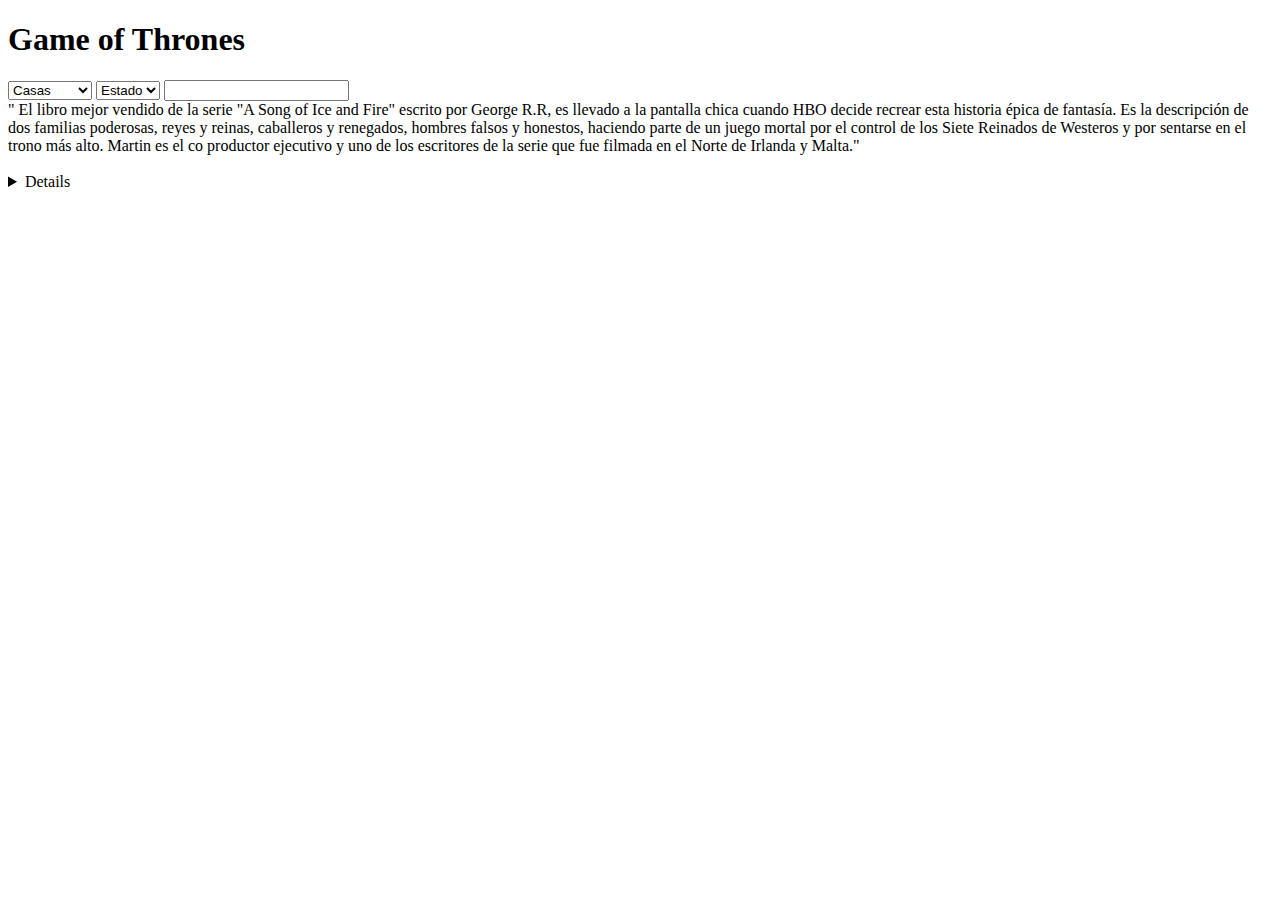
==== src/index.html @ 867df382 "prueba2" ====
<!DOCTYPE html>
<html>
  <head>
    <meta charset="utf-8">
    <title>Game of Thrones</title>
    <meta name="viewport" content="width=device-width initial-scale=1.0">
    <link rel="stylesheet" href="style.css" />
  </head>
  <body>
  <header>
    <h1> Game of Thrones </h1>
   </header>
   <nav>
   <!--menu de navegación/filtros-->
    <select id="">
      <option value="">Casas</option>
      <option value="">Stark</option>
      <option value="">Targaryen</option>
      <option value="">Tarly</option> 
      <option value="">Baratheon</option> 
      <option value="">Lannister</option>
      <!--prueba 2-->
    </select>

    <select id="Estado">
      <option value="">Estado</option>
      <option value="">Vivo</option>
      <option value="">Muerto</option>
    </select>
    <input type=search id="buscador">
   </nav>
    <article>
     " El libro mejor vendido de la serie "A Song of Ice and Fire" escrito por George R.R, es llevado a la pantalla chica cuando HBO decide recrear esta historia épica de fantasía. Es la descripción de dos familias poderosas, reyes y reinas, caballeros y renegados, hombres falsos y honestos, haciendo parte de un juego mortal por el control de los Siete Reinados de Westeros y por sentarse en el trono más alto. Martin es el co productor ejecutivo y uno de los escritores de la serie que fue filmada en el Norte de Irlanda y Malta."
    </article>
  
    <!--<article>
  " El libro mejor vendido de la serie "A Song of Ice and Fire" escrito por George R.R, es llevado a la pantalla chica cuando HBO decide recrear esta historia épica de fantasía. Es la descripción de dos familias poderosas, reyes y reinas, caballeros y renegados, hombres falsos y honestos, haciendo parte de un juego mortal por el control de los Siete Reinados de Westeros y por sentarse en el trono más alto. Martin es el co productor ejecutivo y uno de los escritores de la serie que fue filmada en el Norte de Irlanda y Malta."
    </article> -->

    <br>
    <details >
      <p>En un mundo fantástico y en un contexto medieval varias familias, relativas a la nobleza, se disputan el poder para dominar el territorio ficticio de Poniente (Westeros) y tomar el control de los Siete Reinos desde el Trono de Hierro, lugar donde el rey ejerce el poder.

        Mientras tiene lugar una guerra civil para conseguir el poder, detrás del Muro que divide el reino de Poniente y la zona norte, los muertos amenazan con librar la batalla contra los vivos.
        
        Entretanto, Daenerys Targaryen, la hija del antiguo rey, regresa a Poniente para reclamar su lugar y así vengar el deceso de sus ascendientes en la guerra civil anterior.
      </p>
    </details>

  

    <div id="root"></div>
    <script src="main.js" type="module"></script>
  </body>
</html>
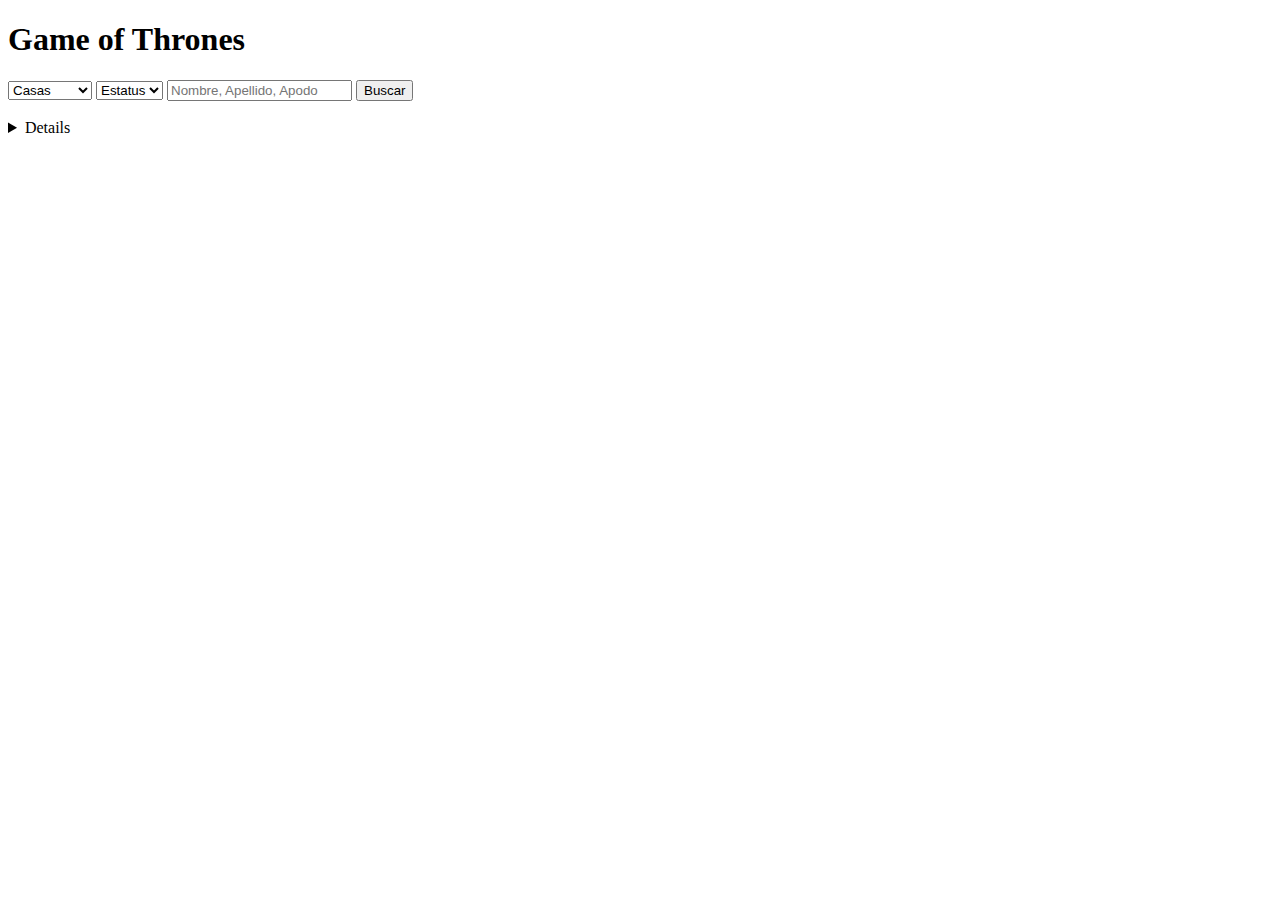
==== commit 441acfbc: "estatus" ====
--- a/src/index.html
+++ b/src/index.html
@@ -4,14 +4,17 @@
     <meta charset="utf-8">
     <title>Game of Thrones</title>
     <meta name="viewport" content="width=device-width initial-scale=1.0">
+    <link rel="preconnect" href="https://fonts.googleapis.com">
+    <link rel="preconnect" href="https://fonts.gstatic.com" crossorigin>
+    <link href="https://fonts.googleapis.com/css2?family=Slabo+27px&display=swap" rel="stylesheet">
     <link rel="stylesheet" href="style.css" />
   </head>
   <body>
   <header>
     <h1> Game of Thrones </h1>
-   </header>
-   <nav>
-   <!--menu de navegación/filtros-->
+  </header>
+  <nav>
+  <!--menu de navegación/filtros-->
     <select id="">
       <option value="">Casas</option>
       <option value="">Stark</option>
@@ -19,25 +22,23 @@
       <option value="">Tarly</option> 
       <option value="">Baratheon</option> 
       <option value="">Lannister</option>
-      <!--prueba 2-->
+      <!--prueba de que si podremos-->
     </select>
 
     <select id="Estado">
-      <option value="">Estado</option>
+      <option value="">Estatus</option>
       <option value="">Vivo</option>
       <option value="">Muerto</option>
     </select>
-    <input type=search id="buscador">
+    <input type=search id="buscador" placeholder="Nombre, Apellido, Apodo">
+    <button id="buscador">
+      <span>Buscar</span></button>
    </nav>
-    <article>
-     " El libro mejor vendido de la serie "A Song of Ice and Fire" escrito por George R.R, es llevado a la pantalla chica cuando HBO decide recrear esta historia épica de fantasía. Es la descripción de dos familias poderosas, reyes y reinas, caballeros y renegados, hombres falsos y honestos, haciendo parte de un juego mortal por el control de los Siete Reinados de Westeros y por sentarse en el trono más alto. Martin es el co productor ejecutivo y uno de los escritores de la serie que fue filmada en el Norte de Irlanda y Malta."
-    </article>
-  
-    <!--<article>
-  " El libro mejor vendido de la serie "A Song of Ice and Fire" escrito por George R.R, es llevado a la pantalla chica cuando HBO decide recrear esta historia épica de fantasía. Es la descripción de dos familias poderosas, reyes y reinas, caballeros y renegados, hombres falsos y honestos, haciendo parte de un juego mortal por el control de los Siete Reinados de Westeros y por sentarse en el trono más alto. Martin es el co productor ejecutivo y uno de los escritores de la serie que fue filmada en el Norte de Irlanda y Malta."
-    </article> -->
+      <!--prueba de arti-->
 
     <br>
+    <section>
+    <article>
     <details >
       <p>En un mundo fantástico y en un contexto medieval varias familias, relativas a la nobleza, se disputan el poder para dominar el territorio ficticio de Poniente (Westeros) y tomar el control de los Siete Reinos desde el Trono de Hierro, lugar donde el rey ejerce el poder.
 
@@ -46,8 +47,11 @@
         Entretanto, Daenerys Targaryen, la hija del antiguo rey, regresa a Poniente para reclamar su lugar y así vengar el deceso de sus ascendientes en la guerra civil anterior.
       </p>
     </details>
+  </article>
+</section>
 
-  
+
+    <!--prueba 3-->
 
     <div id="root"></div>
     <script src="main.js" type="module"></script>
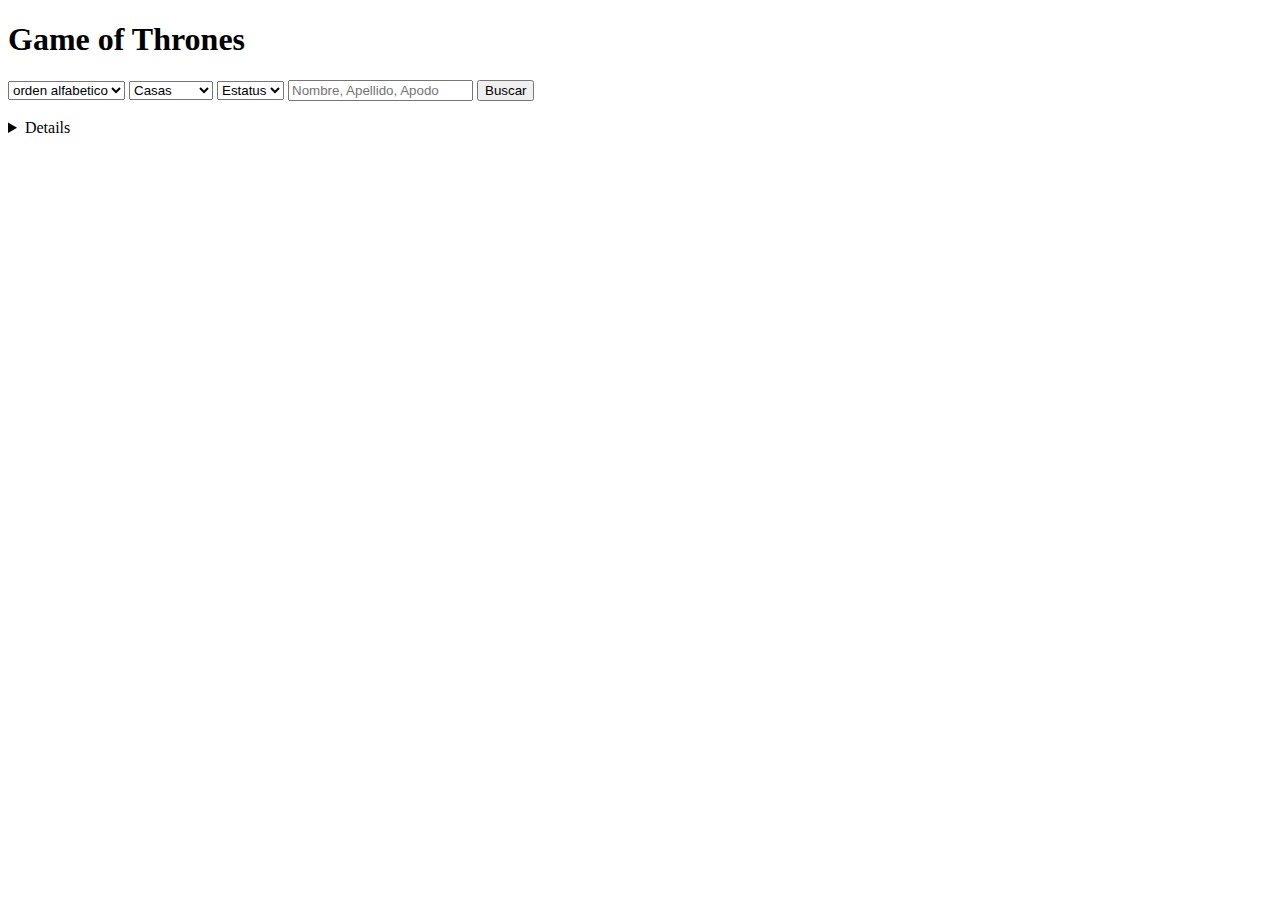
==== commit eaad2873: "probandoexportysort" ====
--- a/src/index.html
+++ b/src/index.html
@@ -10,50 +10,55 @@
     <link rel="stylesheet" href="style.css" />
   </head>
   <body>
-  <header>
-    <h1> Game of Thrones </h1>
-  </header>
-  <nav>
-  <!--menu de navegación/filtros-->
-    <select id="">
-      <option value="">Casas</option>
-      <option value="">Stark</option>
-      <option value="">Targaryen</option>
-      <option value="">Tarly</option> 
-      <option value="">Baratheon</option> 
-      <option value="">Lannister</option>
+     <header>
+       <h1> Game of Thrones </h1>
+     </header>
+     <nav>
+     <!--menu de navegación/filtros-->
+     <select id="ordenalfabetico">
+       <option disabled selected>orden alfabetico</option>
+       <option value="abc"> A-Z</option>
+       <option value="cba">Z-A</option>
+     </select>
+     <select id="filtro-casas">
+       <option disabled selected>Casas</option>
+       <option value="todas">Todas</option>
+       <option value="Stark">Stark</option>
+       <option value="Targaryen">Targaryen</option>
+       <option value="Tarly">Tarly</option> 
+       <option value="Baratheon">Baratheon</option> 
+       <option value="Lannister">Lannister</option>
       <!--prueba de que si podremos-->
-    </select>
+     </select>
 
-    <select id="Estado">
-      <option value="">Estatus</option>
-      <option value="">Vivo</option>
-      <option value="">Muerto</option>
-    </select>
-    <input type=search id="buscador" placeholder="Nombre, Apellido, Apodo">
-    <button id="buscador">
+     <select id="filtro-estatus">
+       <option disabled selected>Estatus</option>
+       <option value="live">Vivo</option>
+       <option value="dead">Muerto</option>
+     </select>
+     <input type=search id="buscador" placeholder="Nombre, Apellido, Apodo">
+     <button id="buscador">
       <span>Buscar</span></button>
-   </nav>
-      <!--prueba de arti-->
+     </nav>
+      
+     <br>
+     <section>
+       <article>
+         <details >
+           <p>En un mundo fantástico y en un contexto medieval varias familias, relativas a la nobleza, se disputan el poder para dominar el territorio ficticio de Poniente (Westeros) y tomar el control de los Siete Reinos desde el Trono de Hierro, lugar donde el rey ejerce el poder.
 
-    <br>
-    <section>
-    <article>
-    <details >
-      <p>En un mundo fantástico y en un contexto medieval varias familias, relativas a la nobleza, se disputan el poder para dominar el territorio ficticio de Poniente (Westeros) y tomar el control de los Siete Reinos desde el Trono de Hierro, lugar donde el rey ejerce el poder.
-
-        Mientras tiene lugar una guerra civil para conseguir el poder, detrás del Muro que divide el reino de Poniente y la zona norte, los muertos amenazan con librar la batalla contra los vivos.
+             Mientras tiene lugar una guerra civil para conseguir el poder, detrás del Muro que divide el reino de Poniente y la zona norte, los muertos amenazan con librar la batalla contra los vivos.
         
-        Entretanto, Daenerys Targaryen, la hija del antiguo rey, regresa a Poniente para reclamar su lugar y así vengar el deceso de sus ascendientes en la guerra civil anterior.
-      </p>
-    </details>
-  </article>
-</section>
+             Entretanto, Daenerys Targaryen, la hija del antiguo rey, regresa a Poniente para reclamar su lugar y así vengar el deceso de sus ascendientes en la guerra civil anterior.
+           </p>
+          </details>
+        </article>
+      </section>
 
 
-    <!--prueba 3-->
+     <!--prueba 3-->
 
-    <div id="root"></div>
+     <div id="root"></div>
     <script src="main.js" type="module"></script>
   </body>
 </html>
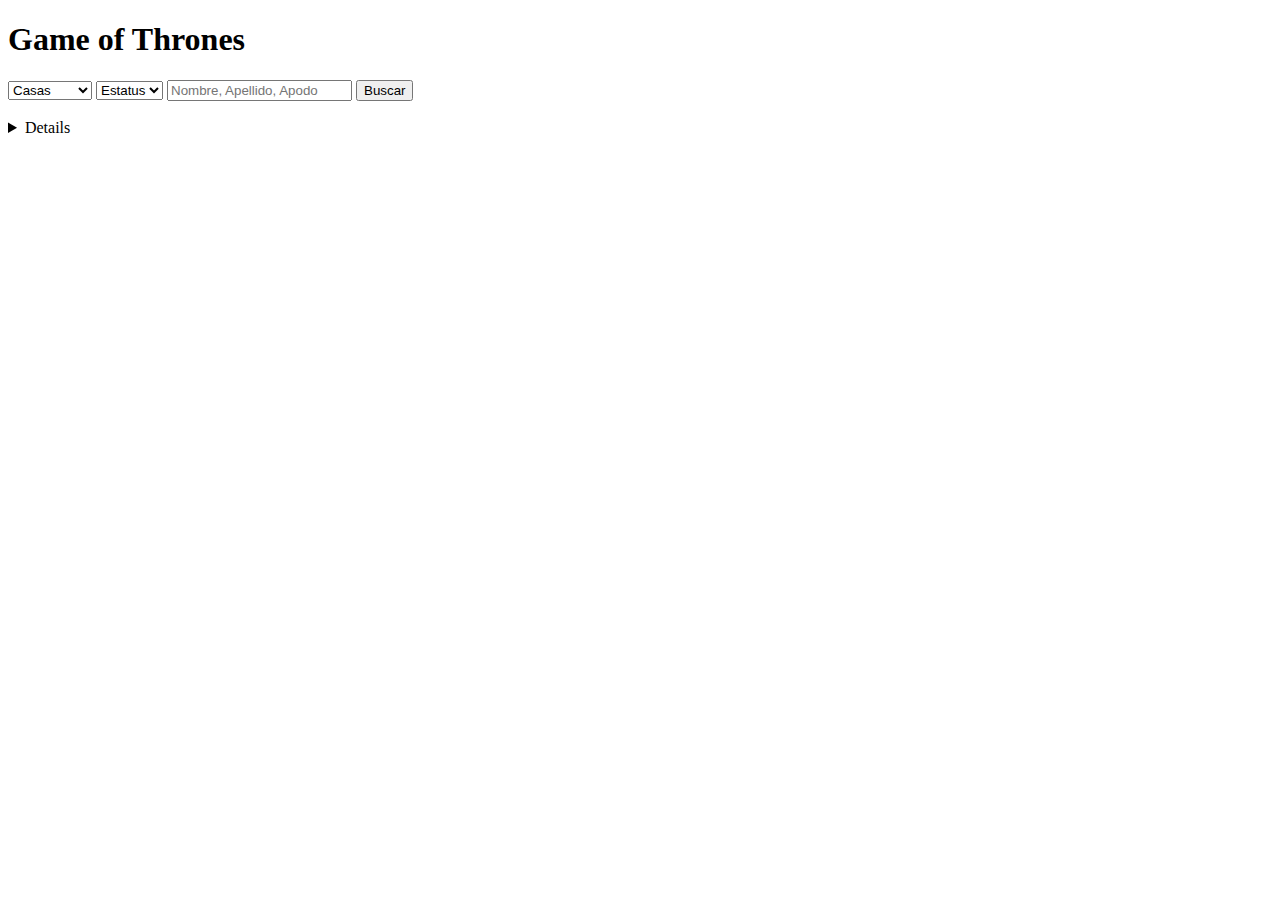
==== commit 7bf12526: "Otra prueba que me pidio" ====
--- a/src/index.html
+++ b/src/index.html
@@ -10,55 +10,50 @@
     <link rel="stylesheet" href="style.css" />
   </head>
   <body>
-     <header>
-       <h1> Game of Thrones </h1>
-     </header>
-     <nav>
-     <!--menu de navegación/filtros-->
-     <select id="ordenalfabetico">
-       <option disabled selected>orden alfabetico</option>
-       <option value="abc"> A-Z</option>
-       <option value="cba">Z-A</option>
-     </select>
-     <select id="filtro-casas">
-       <option disabled selected>Casas</option>
-       <option value="todas">Todas</option>
-       <option value="Stark">Stark</option>
-       <option value="Targaryen">Targaryen</option>
-       <option value="Tarly">Tarly</option> 
-       <option value="Baratheon">Baratheon</option> 
-       <option value="Lannister">Lannister</option>
+  <header>
+    <h1> Game of Thrones </h1>
+  </header>
+  <nav>
+  <!--menu de navegación/filtros-->
+    <select id="">
+      <option value="">Casas</option>
+      <option value="">Stark</option>
+      <option value="">Targaryen</option>
+      <option value="">Tarly</option> 
+      <option value="">Baratheon</option> 
+      <option value="">Lannister</option>
       <!--prueba de que si podremos-->
-     </select>
+    </select>
 
-     <select id="filtro-estatus">
-       <option disabled selected>Estatus</option>
-       <option value="live">Vivo</option>
-       <option value="dead">Muerto</option>
-     </select>
-     <input type=search id="buscador" placeholder="Nombre, Apellido, Apodo">
-     <button id="buscador">
+    <select id="Estado">
+      <option value="">Estatus</option>
+      <option value="">Vivo</option>
+      <option value="">Muerto</option>
+    </select>
+    <input type=search id="buscador" placeholder="Nombre, Apellido, Apodo"> <!-- Podemos cambiarlo sólo por Buscar-->
+    <button id="buscador">
       <span>Buscar</span></button>
-     </nav>
-      
-     <br>
-     <section>
-       <article>
-         <details >
-           <p>En un mundo fantástico y en un contexto medieval varias familias, relativas a la nobleza, se disputan el poder para dominar el territorio ficticio de Poniente (Westeros) y tomar el control de los Siete Reinos desde el Trono de Hierro, lugar donde el rey ejerce el poder.
+  </nav>
+      <!--prueba de arti-->
 
-             Mientras tiene lugar una guerra civil para conseguir el poder, detrás del Muro que divide el reino de Poniente y la zona norte, los muertos amenazan con librar la batalla contra los vivos.
+    <br>
+    <section>
+    <article>
+    <details >
+      <p>En un mundo fantástico y en un contexto medieval varias familias, relativas a la nobleza, se disputan el poder para dominar el territorio ficticio de Poniente (Westeros) y tomar el control de los Siete Reinos desde el Trono de Hierro, lugar donde el rey ejerce el poder.
+
+        Mientras tiene lugar una guerra civil para conseguir el poder, detrás del Muro que divide el reino de Poniente y la zona norte, los muertos amenazan con librar la batalla contra los vivos.
         
-             Entretanto, Daenerys Targaryen, la hija del antiguo rey, regresa a Poniente para reclamar su lugar y así vengar el deceso de sus ascendientes en la guerra civil anterior.
-           </p>
-          </details>
-        </article>
-      </section>
+        Entretanto, Daenerys Targaryen, la hija del antiguo rey, regresa a Poniente para reclamar su lugar y así vengar el deceso de sus ascendientes en la guerra civil anterior.
+      </p>
+    </details>
+  </article>
+</section>
 
 
-     <!--prueba 3-->
+    <!--prueba 3-->
 
-     <div id="root"></div>
+    <div id="root"></div>
     <script src="main.js" type="module"></script>
   </body>
 </html>
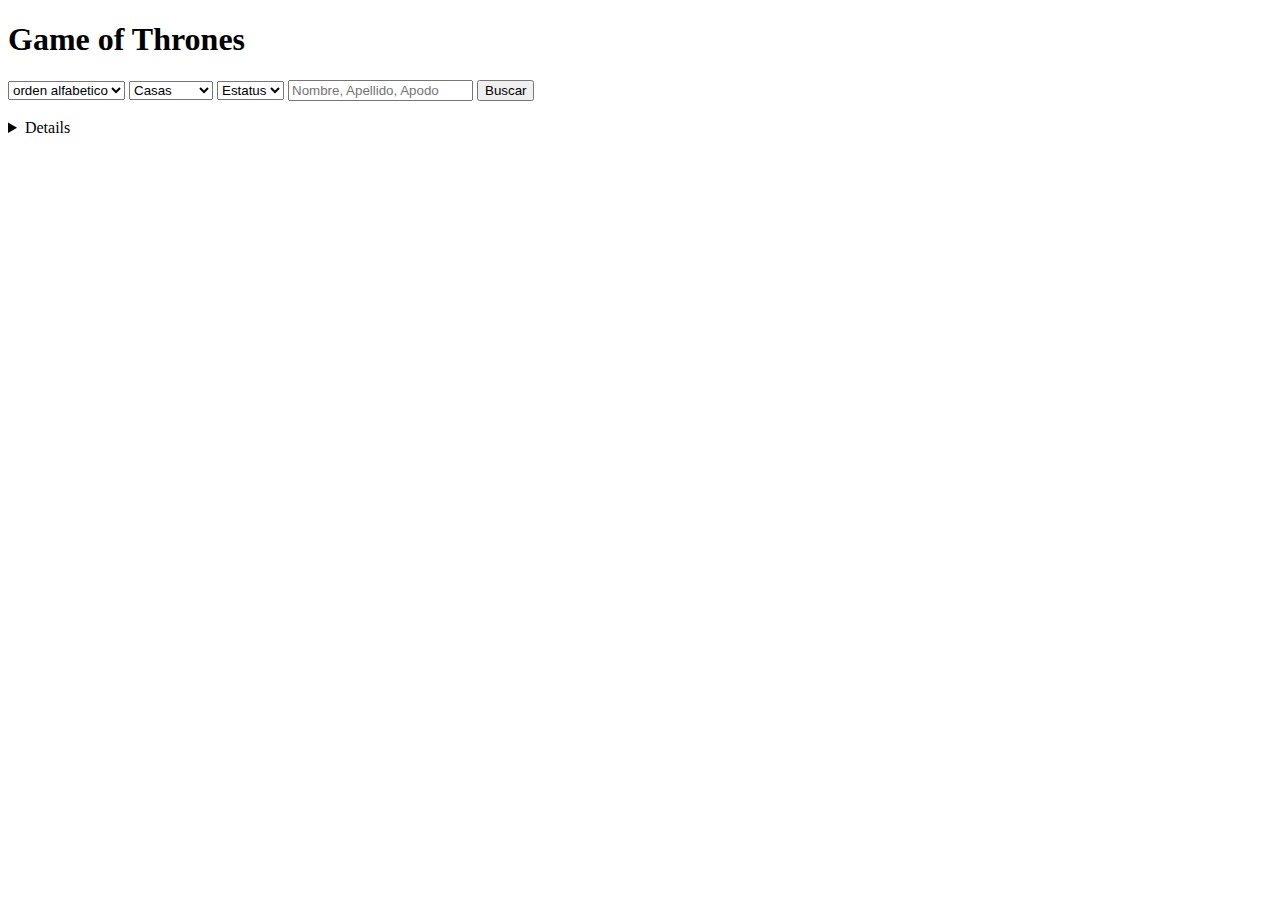
==== commit 2b2e97a5: "Merge pull request #6 from DanielaCastrejon/main" ====
--- a/src/index.html
+++ b/src/index.html
@@ -10,30 +10,36 @@
     <link rel="stylesheet" href="style.css" />
   </head>
   <body>
-  <header>
-    <h1> Game of Thrones </h1>
-  </header>
-  <nav>
-  <!--menu de navegación/filtros-->
-    <select id="">
-      <option value="">Casas</option>
-      <option value="">Stark</option>
-      <option value="">Targaryen</option>
-      <option value="">Tarly</option> 
-      <option value="">Baratheon</option> 
-      <option value="">Lannister</option>
+     <header>
+       <h1> Game of Thrones </h1>
+     </header>
+     <nav>
+     <!--menu de navegación/filtros-->
+     <select id="ordenalfabetico">
+       <option disabled selected>orden alfabetico</option>
+       <option value="abc"> A-Z</option>
+       <option value="cba">Z-A</option>
+     </select>
+     <select id="filtro-casas">
+       <option disabled selected>Casas</option>
+       <option value="todas">Todas</option>
+       <option value="Stark">Stark</option>
+       <option value="Targaryen">Targaryen</option>
+       <option value="Tarly">Tarly</option> 
+       <option value="Baratheon">Baratheon</option> 
+       <option value="Lannister">Lannister</option>
       <!--prueba de que si podremos-->
-    </select>
+     </select>
 
     <select id="Estado">
       <option value="">Estatus</option>
       <option value="">Vivo</option>
       <option value="">Muerto</option>
     </select>
-    <input type=search id="buscador" placeholder="Nombre, Apellido, Apodo"> <!-- Podemos cambiarlo sólo por Buscar-->
+    <input type=search id="buscador" placeholder="Nombre, Apellido, Apodo">
     <button id="buscador">
       <span>Buscar</span></button>
-  </nav>
+   </nav>
       <!--prueba de arti-->
 
     <br>
@@ -42,18 +48,18 @@
     <details >
       <p>En un mundo fantástico y en un contexto medieval varias familias, relativas a la nobleza, se disputan el poder para dominar el territorio ficticio de Poniente (Westeros) y tomar el control de los Siete Reinos desde el Trono de Hierro, lugar donde el rey ejerce el poder.
 
-        Mientras tiene lugar una guerra civil para conseguir el poder, detrás del Muro que divide el reino de Poniente y la zona norte, los muertos amenazan con librar la batalla contra los vivos.
+             Mientras tiene lugar una guerra civil para conseguir el poder, detrás del Muro que divide el reino de Poniente y la zona norte, los muertos amenazan con librar la batalla contra los vivos.
         
-        Entretanto, Daenerys Targaryen, la hija del antiguo rey, regresa a Poniente para reclamar su lugar y así vengar el deceso de sus ascendientes en la guerra civil anterior.
-      </p>
-    </details>
-  </article>
-</section>
+             Entretanto, Daenerys Targaryen, la hija del antiguo rey, regresa a Poniente para reclamar su lugar y así vengar el deceso de sus ascendientes en la guerra civil anterior.
+           </p>
+          </details>
+        </article>
+      </section>
 
 
-    <!--prueba 3-->
+     <!--prueba 3-->
 
-    <div id="root"></div>
+     <div id="root"></div>
     <script src="main.js" type="module"></script>
   </body>
 </html>
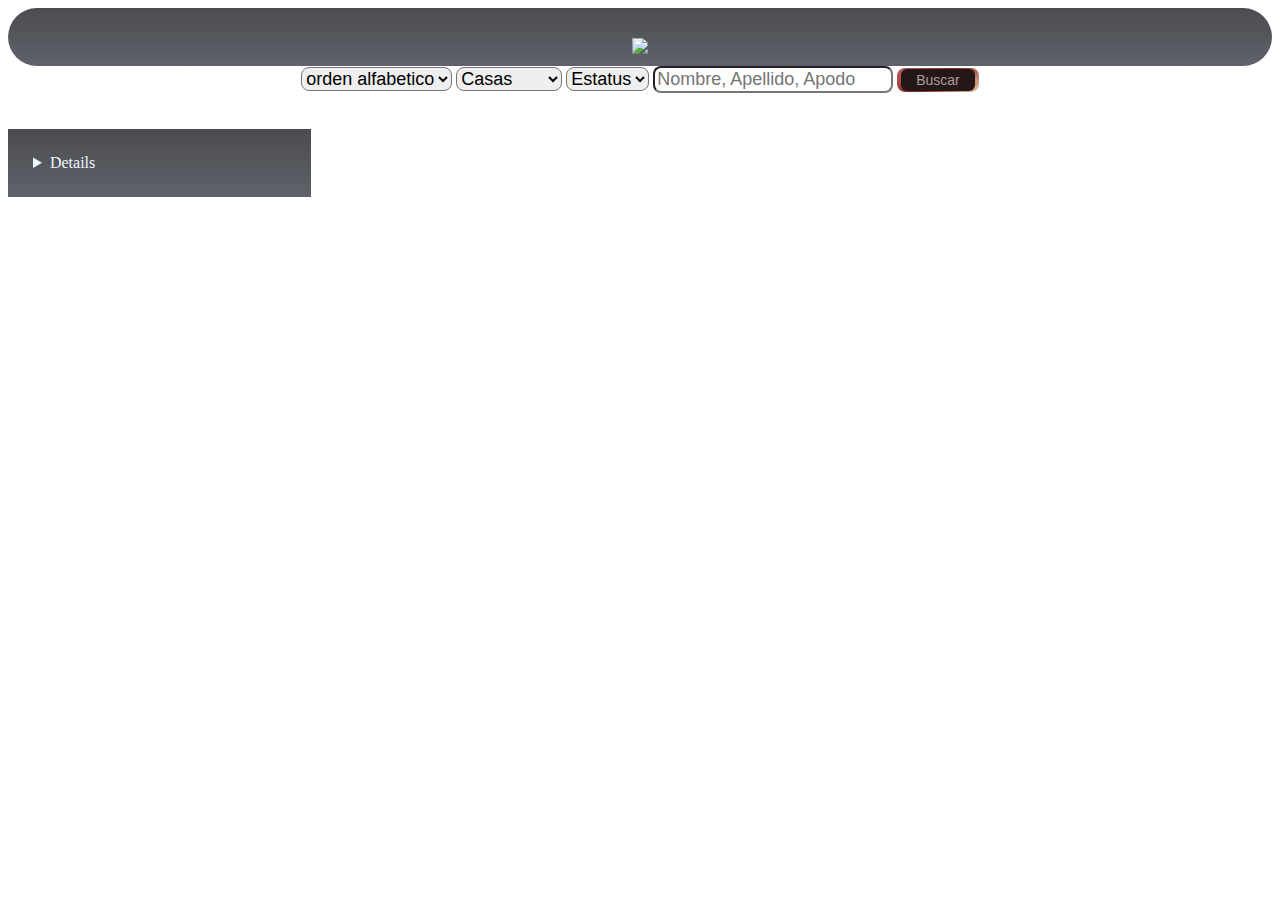
==== commit ca393385: "sort y" ====
--- a/src/index.html
+++ b/src/index.html
@@ -10,28 +10,31 @@
     <link rel="stylesheet" href="style.css" />
   </head>
   <body>
-     <header>
-       <h1> Game of Thrones </h1>
-     </header>
-     <nav>
-     <!--menu de navegación/filtros-->
-     <select id="ordenalfabetico">
-       <option disabled selected>orden alfabetico</option>
-       <option value="abc"> A-Z</option>
-       <option value="cba">Z-A</option>
-     </select>
-     <select id="filtro-casas">
-       <option disabled selected>Casas</option>
-       <option value="todas">Todas</option>
-       <option value="Stark">Stark</option>
-       <option value="Targaryen">Targaryen</option>
-       <option value="Tarly">Tarly</option> 
-       <option value="Baratheon">Baratheon</option> 
-       <option value="Lannister">Lannister</option>
+    <header class="active">
+      <img src="header/titulo.png" style="max-width:100%;height:180px;"></h1>
+    </header>
+    <nav>
+    <!--menu de navegación/filtros-->
+    <div class="selec-abc" id="order"></div>
+      <select class="orden" id="ordenabc">
+        <option disabled selected>orden alfabetico</option>
+        <option value="abc"> A-Z</option>
+        <option value="cba">Z-A</option>
+      </select>
+    </div>
+    <select class= "casa" id="filtro-casas">
+      <option disabled selected>Casas</option>
+      <option value="todas">Todas</option>
+      <option value="Stark">Stark</option>
+      <option value="Targaryen">Targaryen</option>
+      <option value="Tarly">Tarly</option> 
+      <option value="Baratheon">Baratheon</option> 
+      <option value="Lannister">Lannister</option>
       <!--prueba de que si podremos-->
-     </select>
+    </select>
 
-    <select id="Estado">
+
+    <select class ="vivomuerto" id="Estado">
       <option value="">Estatus</option>
       <option value="">Vivo</option>
       <option value="">Muerto</option>
@@ -39,27 +42,37 @@
     <input type=search id="buscador" placeholder="Nombre, Apellido, Apodo">
     <button id="buscador">
       <span>Buscar</span></button>
-   </nav>
+  </nav>
       <!--prueba de arti-->
 
     <br>
+    <br>
+    
     <section>
     <article>
     <details >
       <p>En un mundo fantástico y en un contexto medieval varias familias, relativas a la nobleza, se disputan el poder para dominar el territorio ficticio de Poniente (Westeros) y tomar el control de los Siete Reinos desde el Trono de Hierro, lugar donde el rey ejerce el poder.
 
-             Mientras tiene lugar una guerra civil para conseguir el poder, detrás del Muro que divide el reino de Poniente y la zona norte, los muertos amenazan con librar la batalla contra los vivos.
+            Mientras tiene lugar una guerra civil para conseguir el poder, detrás del Muro que divide el reino de Poniente y la zona norte, los muertos amenazan con librar la batalla contra los vivos.
         
-             Entretanto, Daenerys Targaryen, la hija del antiguo rey, regresa a Poniente para reclamar su lugar y así vengar el deceso de sus ascendientes en la guerra civil anterior.
-           </p>
+            Entretanto, Daenerys Targaryen, la hija del antiguo rey, regresa a Poniente para reclamar su lugar y así vengar el deceso de sus ascendientes en la guerra civil anterior.
+          </p>
           </details>
         </article>
       </section>
+      <br>
+      <br>
+      <br>
+      <br>
+      <br>
 
 
-     <!--prueba 3-->
+      <div class="container"  id="gotImg" ></div>
 
-     <div id="root"></div>
+
+  
+
+    <div id="root"></div>
     <script src="main.js" type="module"></script>
   </body>
 </html>
--- a/src/style.css
+++ b/src/style.css
@@ -0,0 +1,101 @@
+body{
+    background-image: url(https://images2.alphacoders.com/126/1260061.jpg);
+    background-size: cover;
+    background-position: center top;
+    background-attachment: fixed;
+    align-items: center;
+}
+
+header{
+    background: linear-gradient(rgba(14, 16, 22, 0.75),rgba(42, 46, 56, 0.75));
+    background-size: 100px;
+    background-position: center top;
+    text-align: center;
+    color:rgb(135, 143, 150);
+    font-size: 50px;
+    position: sticky;
+    top:10 ;
+    border-radius: 55px;
+}
+
+
+
+nav{
+    border-radius: 8px;
+    text-align: center;
+
+}
+select{
+    font-size: 18px;
+    border-radius: 8px;
+}
+
+input{
+    font-size: 18px;
+    border-radius: 8px;
+}
+
+button{
+
+    border: 0;
+    background-image: linear-gradient(
+        150deg,
+        #be6161,
+        rgb(133, 39, 39),
+        #ebc9a3
+    );
+    border-radius: 8px;
+    color:antiquewhite;
+    font-size: 14px;
+    padding: 4px;
+    color:rgb(175, 156, 156);
+    cursor: pointer;
+    transition: .2s;
+}
+
+span{
+    background-color: rgb(36, 23, 23);
+    padding: 3px 15px;
+    border-radius: 6px;
+    transition: 3s;
+}
+        
+button:hover span {
+    background: none;
+    
+
+}
+
+button:active{
+    transform: scale(0.9);
+}
+
+section{
+    color: aliceblue;
+    align-items: right;
+    float: left;
+    padding: 25px;
+	text-align: justify;
+	width: 20%;
+    background: linear-gradient(rgba(14, 16, 22, 0.75),rgba(42, 46, 56, 0.75));
+
+}
+
+
+.card{
+    color: aliceblue;
+    float: left;
+    padding: 25px;
+	-ms-flex-item-align:center;
+    width:200px;
+    height: 400px;
+    background: linear-gradient(rgba(14, 16, 22, 0.75),rgba(42, 46, 56, 0.75));
+    border-radius: 50px;
+    font-size: 16px;
+    margin: 16px;
+}
+.card:hover,
+section:active{
+    background: rgb(41, 29, 29);
+}
+
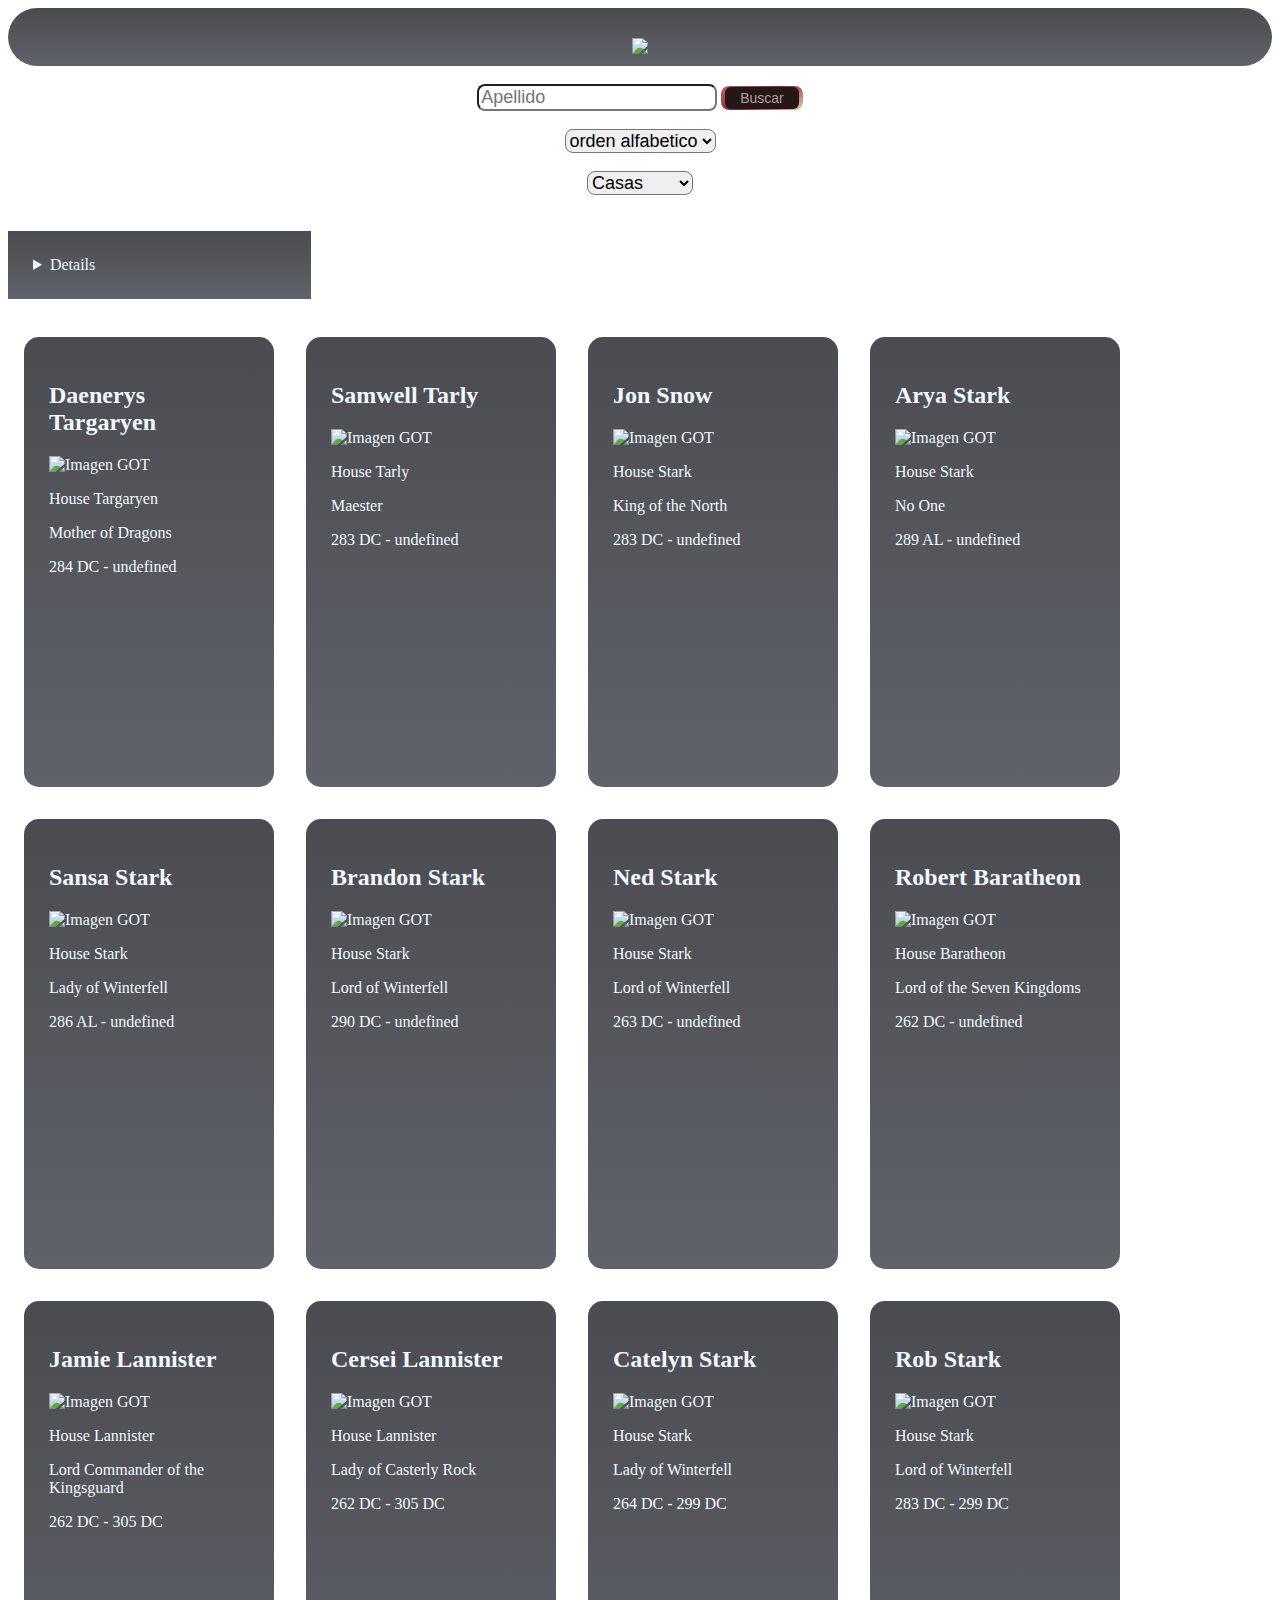
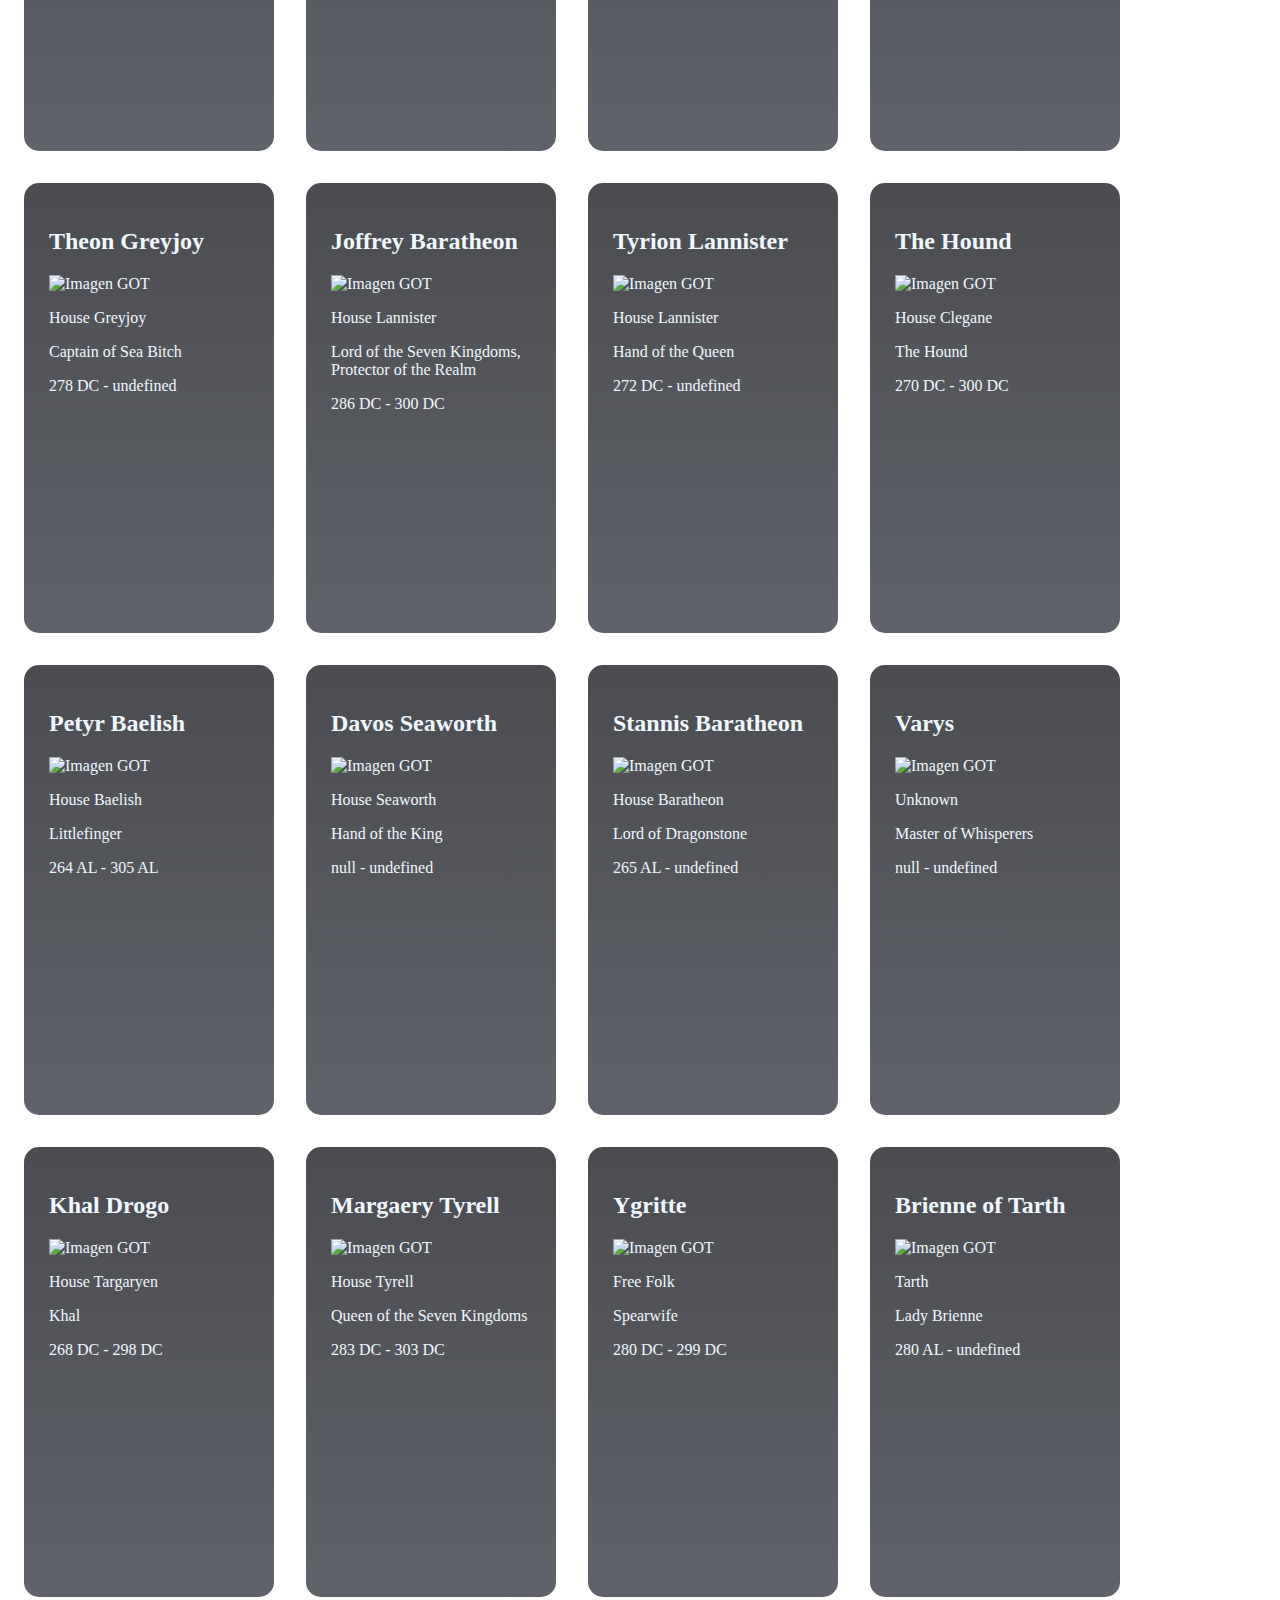
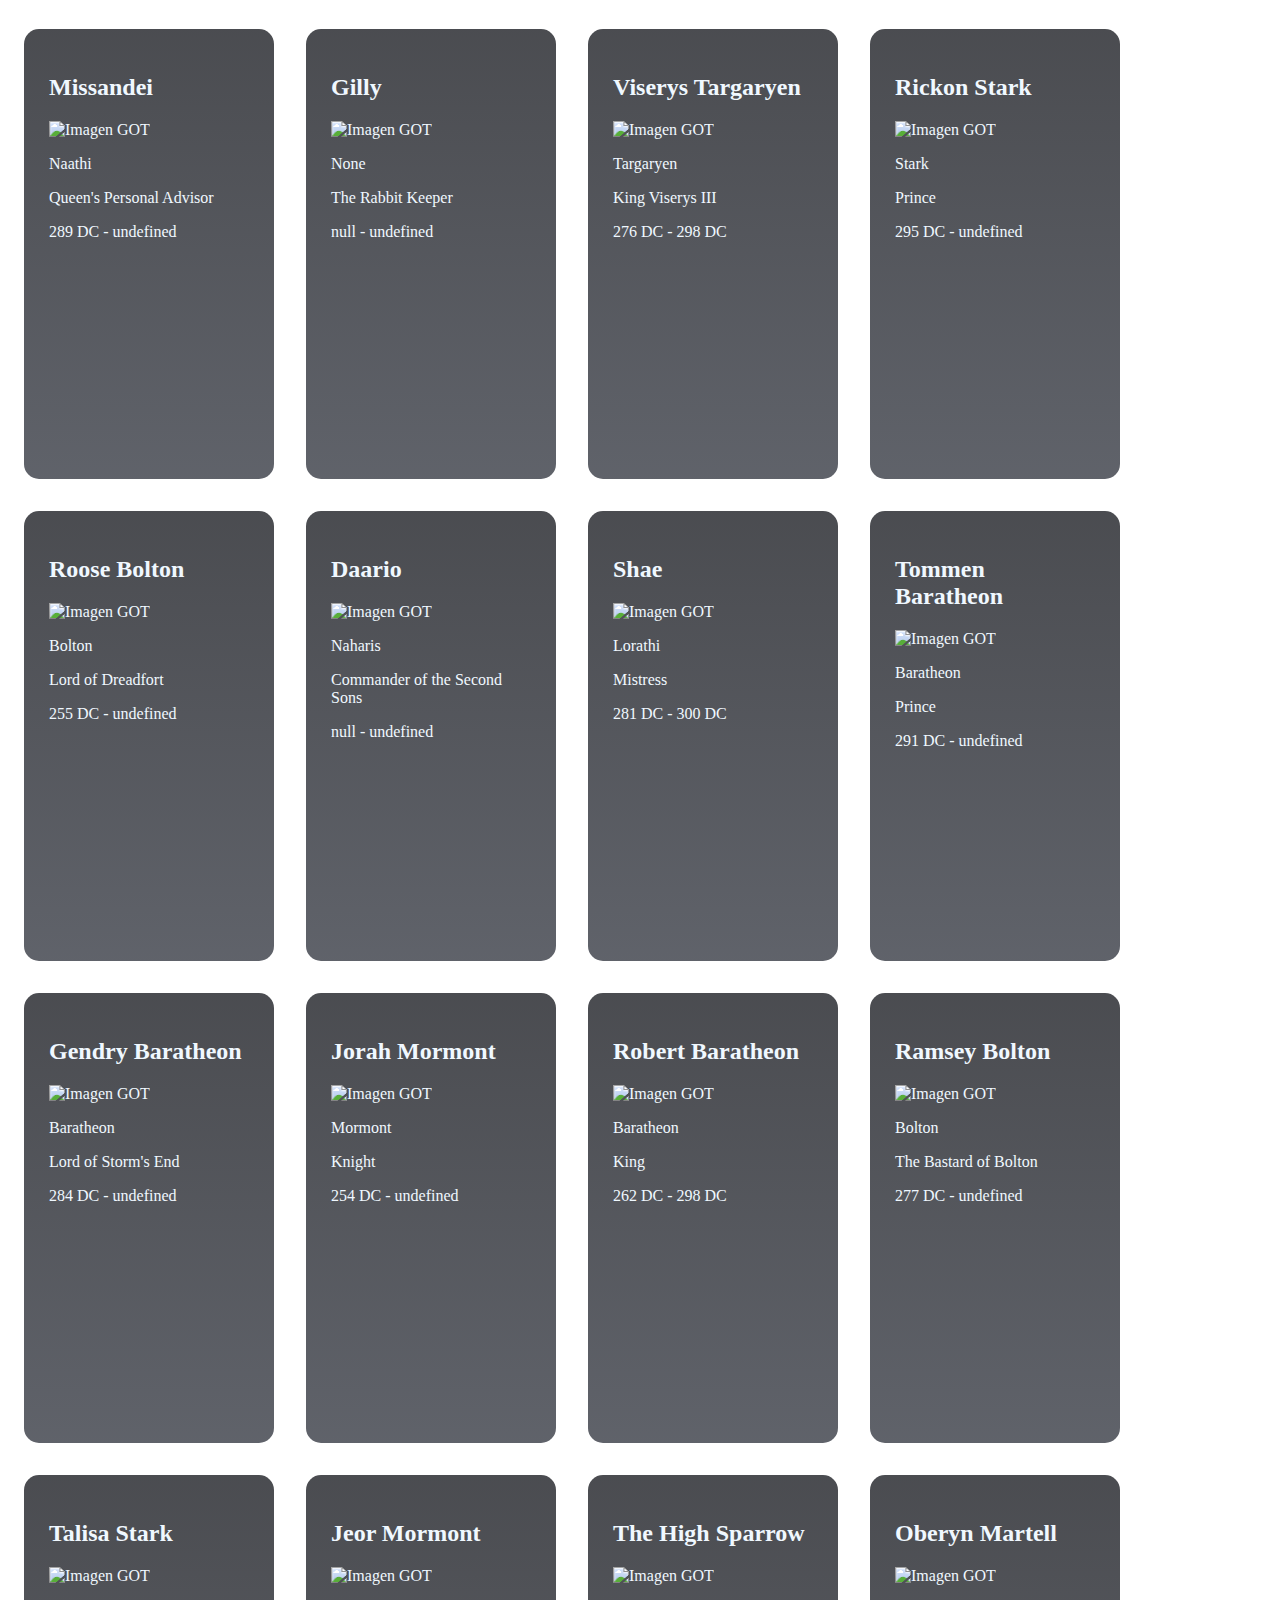
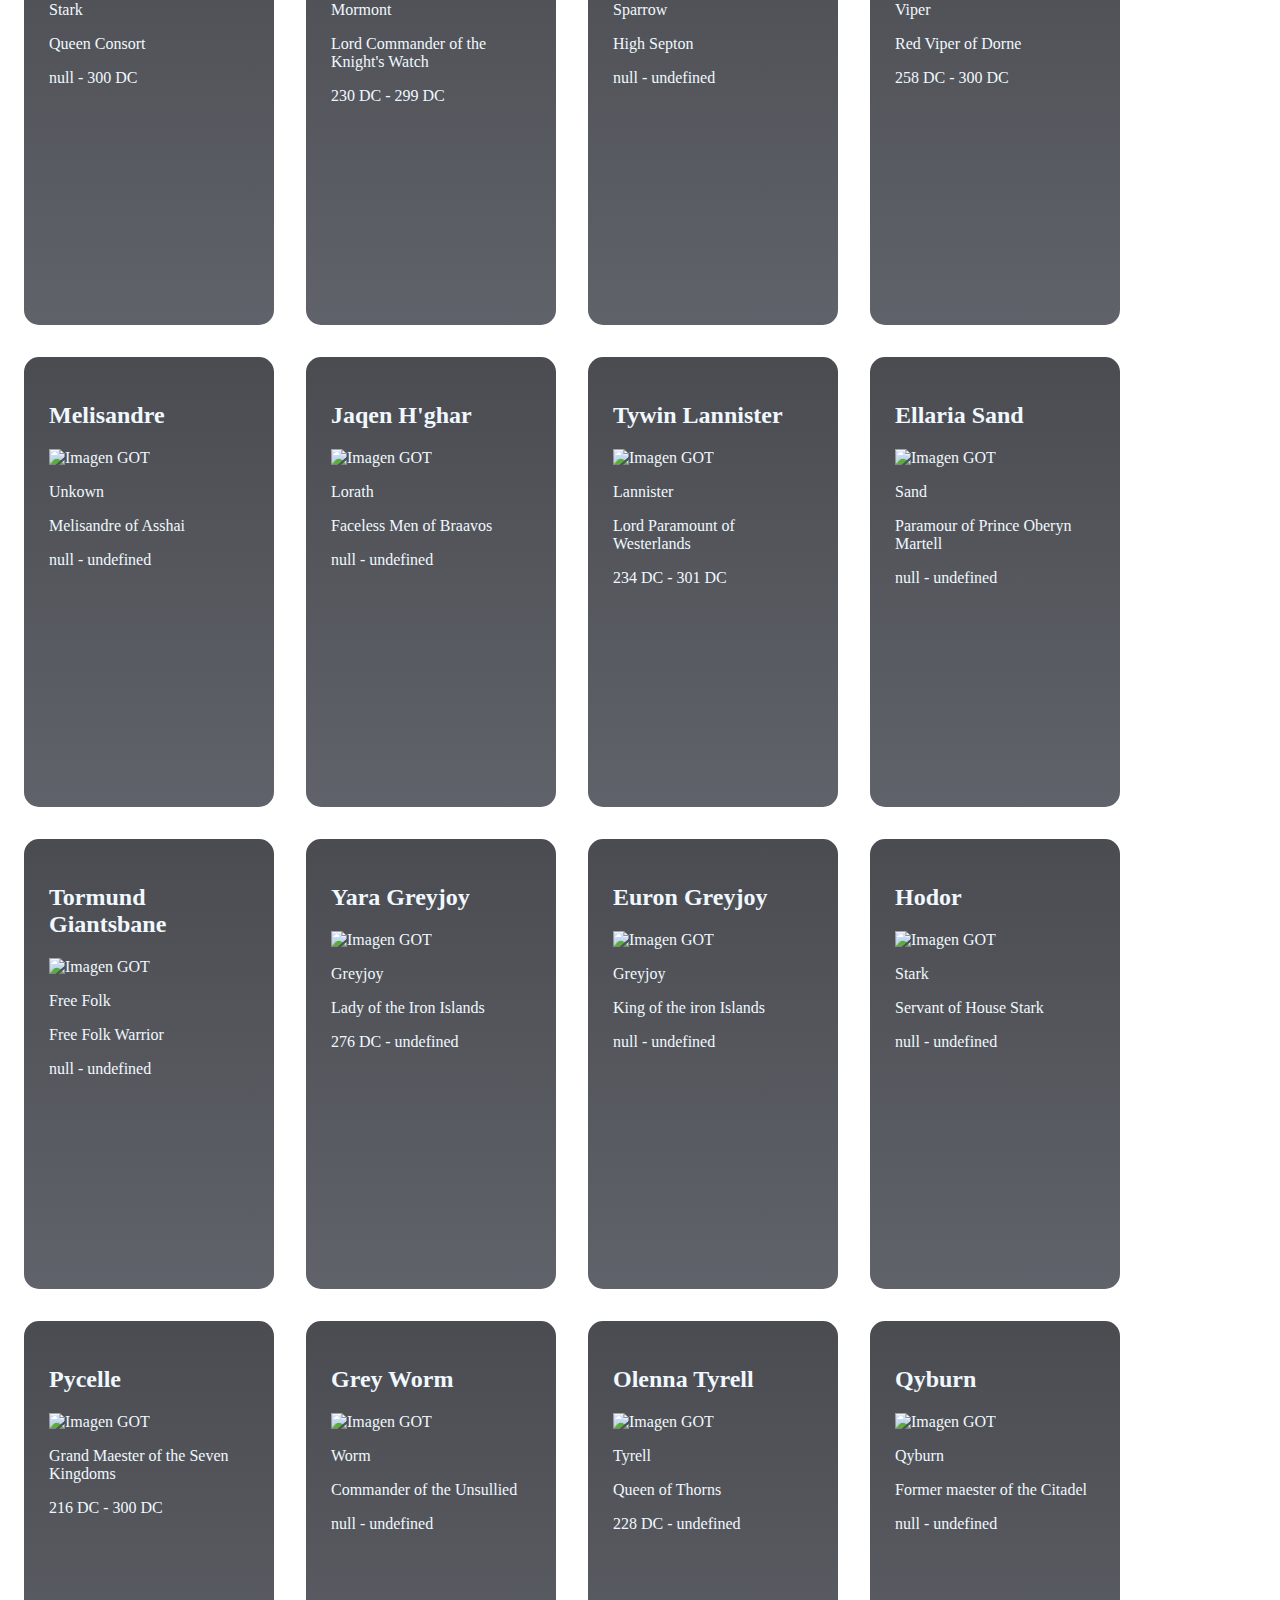
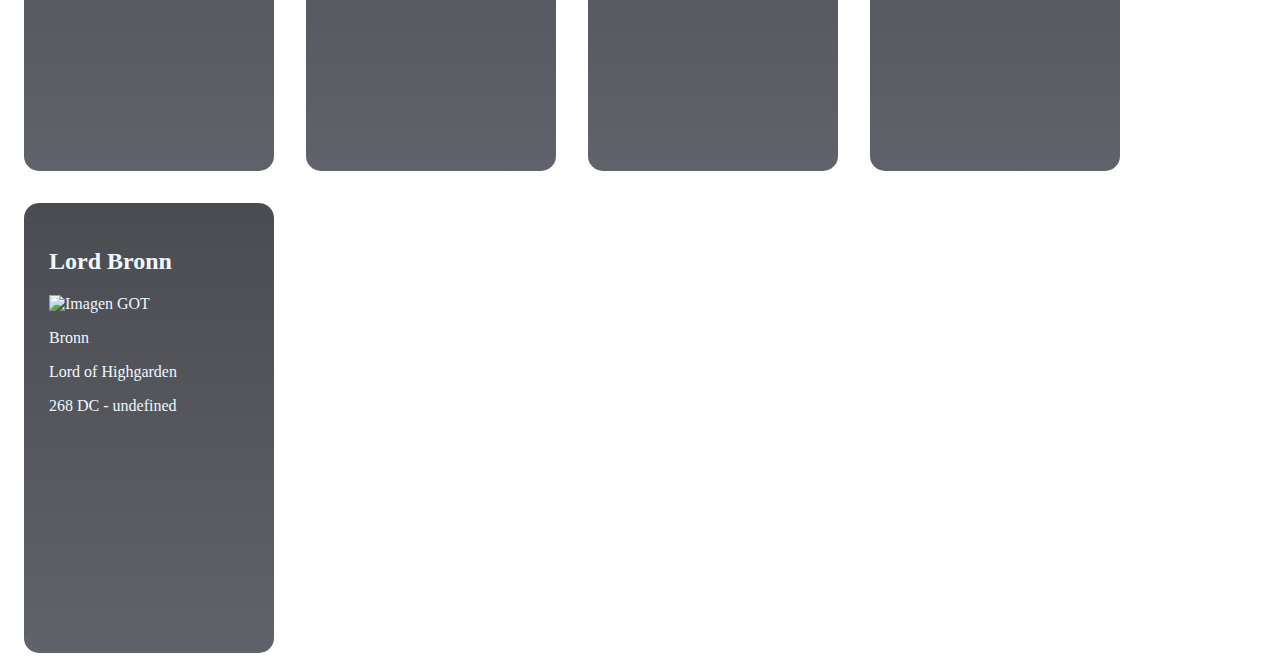
==== commit e801b49e: "Subiendo todos los cambios finales a Main :)" ====
--- a/src/index.html
+++ b/src/index.html
@@ -3,7 +3,7 @@
   <head>
     <meta charset="utf-8">
     <title>Game of Thrones</title>
-    <meta name="viewport" content="width=device-width initial-scale=1.0">
+    <meta name="viewport" content="width=device-width initial-scale=1.0"> 
     <link rel="preconnect" href="https://fonts.googleapis.com">
     <link rel="preconnect" href="https://fonts.gstatic.com" crossorigin>
     <link href="https://fonts.googleapis.com/css2?family=Slabo+27px&display=swap" rel="stylesheet">
@@ -11,17 +11,25 @@
   </head>
   <body>
     <header class="active">
-      <img src="header/titulo.png" style="max-width:100%;height:180px;"></h1>
+      <img src="header/titulo.png" style="max-width:100%;height:180px;">
     </header>
+    <br>
+    
     <nav>
-    <!--menu de navegación/filtros-->
-    <div class="selec-abc" id="order"></div>
+
+      <input type="search" id="buscador" placeholder="Apellido">
+    <button id="busqueda">
+      <span>Buscar</span></button>
+      <br>
+      <br>
+    <div class="selec-abc" id="order">
       <select class="orden" id="ordenabc">
         <option disabled selected>orden alfabetico</option>
         <option value="abc"> A-Z</option>
         <option value="cba">Z-A</option>
       </select>
     </div>
+    <br>
     <select class= "casa" id="filtro-casas">
       <option disabled selected>Casas</option>
       <option value="todas">Todas</option>
@@ -30,25 +38,13 @@
       <option value="Tarly">Tarly</option> 
       <option value="Baratheon">Baratheon</option> 
       <option value="Lannister">Lannister</option>
-      <!--prueba de que si podremos-->
     </select>
-
-
-    <select class ="vivomuerto" id="Estado">
-      <option value="">Estatus</option>
-      <option value="">Vivo</option>
-      <option value="">Muerto</option>
-    </select>
-    <input type=search id="buscador" placeholder="Nombre, Apellido, Apodo">
-    <button id="buscador">
-      <span>Buscar</span></button>
   </nav>
-      <!--prueba de arti-->
 
     <br>
     <br>
     
-    <section>
+    <section class="Detalles" >
     <article>
     <details >
       <p>En un mundo fantástico y en un contexto medieval varias familias, relativas a la nobleza, se disputan el poder para dominar el territorio ficticio de Poniente (Westeros) y tomar el control de los Siete Reinos desde el Trono de Hierro, lugar donde el rey ejerce el poder.
@@ -69,8 +65,17 @@
 
       <div class="container"  id="gotImg" ></div>
 
-
-  
+    <!--  <section class="modal">
+        <div class="modal_container">
+          <img src="Images/wp6808094.png" class="modal_img">
+          <h2 class="modal_title">!Bienvenido al Juego de Tronos¡</h2>
+          <p class="modal_paragraph">"Cuando cae la nieve y los vientos blancos soplan, el lobo solitario muere, pero la manada sobrevive".
+            Ned Stark</p>
+          <a href="#" class="modal_close">Cerrar Modal</a>
+        </div> 
+      </section> -->
+      
+      
 
     <div id="root"></div>
     <script src="main.js" type="module"></script>
--- a/src/style.css
+++ b/src/style.css
@@ -70,7 +70,7 @@
     transform: scale(0.9);
 }
 
-section{
+.Detalles{
     color: aliceblue;
     align-items: right;
     float: left;
@@ -90,12 +90,84 @@
     width:200px;
     height: 400px;
     background: linear-gradient(rgba(14, 16, 22, 0.75),rgba(42, 46, 56, 0.75));
-    border-radius: 50px;
+    border-radius: 15px;
     font-size: 16px;
-    margin: 16px;
+    margin: 16px; 
 }
 .card:hover,
 section:active{
     background: rgb(41, 29, 29);
 }
 
+.modal{
+    color: aliceblue;
+    align-items: right;
+    float: left;
+    padding: 25px;
+	text-align: justify;
+	width: 20%;
+    background: linear-gradient(rgba(14, 16, 22, 0.75),rgba(42, 46, 56, 0.75));
+
+}
+
+.modal{
+    position: fixed;
+    top: 0;
+    left: 0;
+    right: 0;
+    bottom: 0;
+    background-color: #111111bd;
+    display: flex;
+    
+}
+
+.modal_container{
+margin: auto;
+width: 90%;
+max-width:600px;
+max-height:90%;
+background-color: #070707;
+border-radius: 6px;
+padding: 3em 2.5em;
+display: grid;
+gap: 1em;
+place-items: center;
+grid-template-columns: 100%;
+
+
+}
+.modal--show{
+    opacity: 1;
+    pointer-events: unset ;
+
+}
+
+.modal_title{
+    font-size:2.5rem ;
+}
+
+.modal_paragraph{
+margin-bottom: 10px;
+}
+
+.modal_img{
+    width: 90%;
+    max-width: 300px;
+}
+
+.modal_close{
+    text-decoration: none;
+    color: #0e0e0e;
+    background-color: #ffffff;
+    padding: 1em 3em;
+    border: 1px solid;
+    border-radius: 6px;
+    display: inline-block;
+    font-weight: 300;
+    transition: background-color .3s;
+}
+
+.modal_close:hover{
+    color:#eaa211;
+    background-color: #fff;
+}